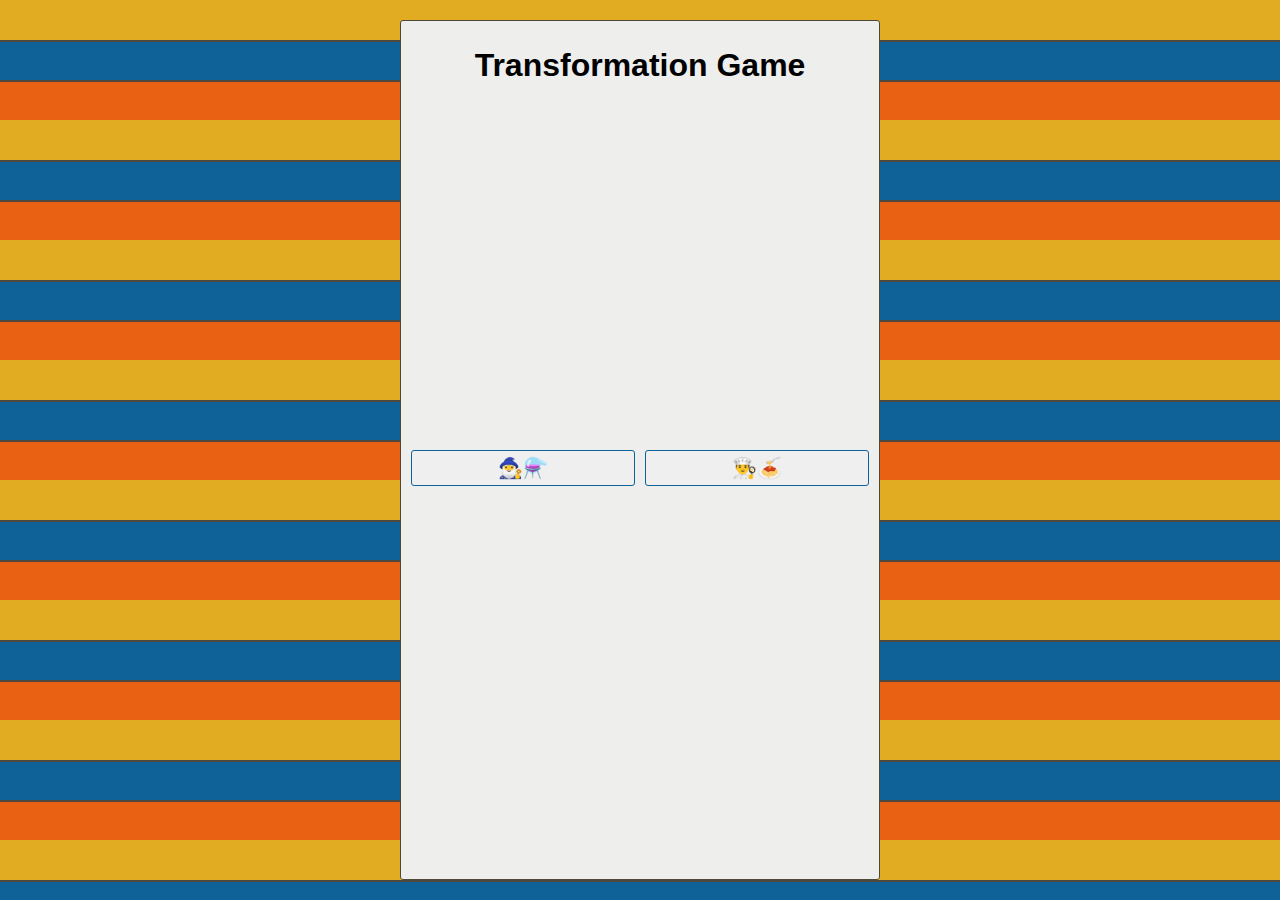
==== index.html @ 74be5603 "show text on click" ====
<!doctype html>
<html>
<head>
  <meta charset="utf-8">
  <title></title>
  <meta name="description" content="">
  <meta name="viewport" content="width=device-width, initial-scale=1">
  <meta name="theme-color" content="#fafafa">
  <link href="style.css" rel="stylesheet">
  <script src="script.js"></script>
</head>

<body>
<section class="container">
  <h1 class="title">Transformation Game</h1>
  <div class="stage"></div>
  <div class="buttons"></div>
</section>
<script>
  init(document.querySelector(".container"));
</script>
</body>
</html>
---- style.css ----
:root {
  --yellow: #e2ac22;
  --sea-blue: #0e6297;
  --red: #a40016;
  --orange: #e96214;
  --dark-neutral: #4e493c;
  --light-neutral: #eeeeed;
}

* {
  box-sizing: border-box;
  font-family: "Lucida Grande","Trebuchet MS", sans-serif;
}


body {
  margin: 0;
  background: repeating-linear-gradient(
    var(--yellow),
    var(--yellow) 40px,
    var(--dark-neutral) 40px,
    var(--dark-neutral) 42px,
    var(--sea-blue) 42px,
    var(--sea-blue) 80px,
    var(--dark-neutral) 80px,
    var(--dark-neutral) 82px,
    var(--orange) 82px,
    var(--orange) 120px
  );
}

button {
  padding: 5px;
  border-radius: 3px;
  border: 1px solid var(--sea-blue);
  font-size: 20px;
  width: calc(50% - 10px);
  margin: 5px;
  transition: background-color .3s ease-in;
  cursor: pointer;
}

button:hover {
  background-color: var(--sea-blue);
}

.container {
  text-align: center;

  width: calc(100vw - 40px);
  max-width: 480px;
  height: calc(100vh - 40px);

  padding: 5px;
  margin: 20px auto;

  background-color: var(--light-neutral);

  border-radius: 3px;
  border: 1px solid var(--dark-neutral);

  display: flex;
  flex-direction: column;
}

.stage {
  height: 40%;
  padding: 20px;
}

.buttons {
}
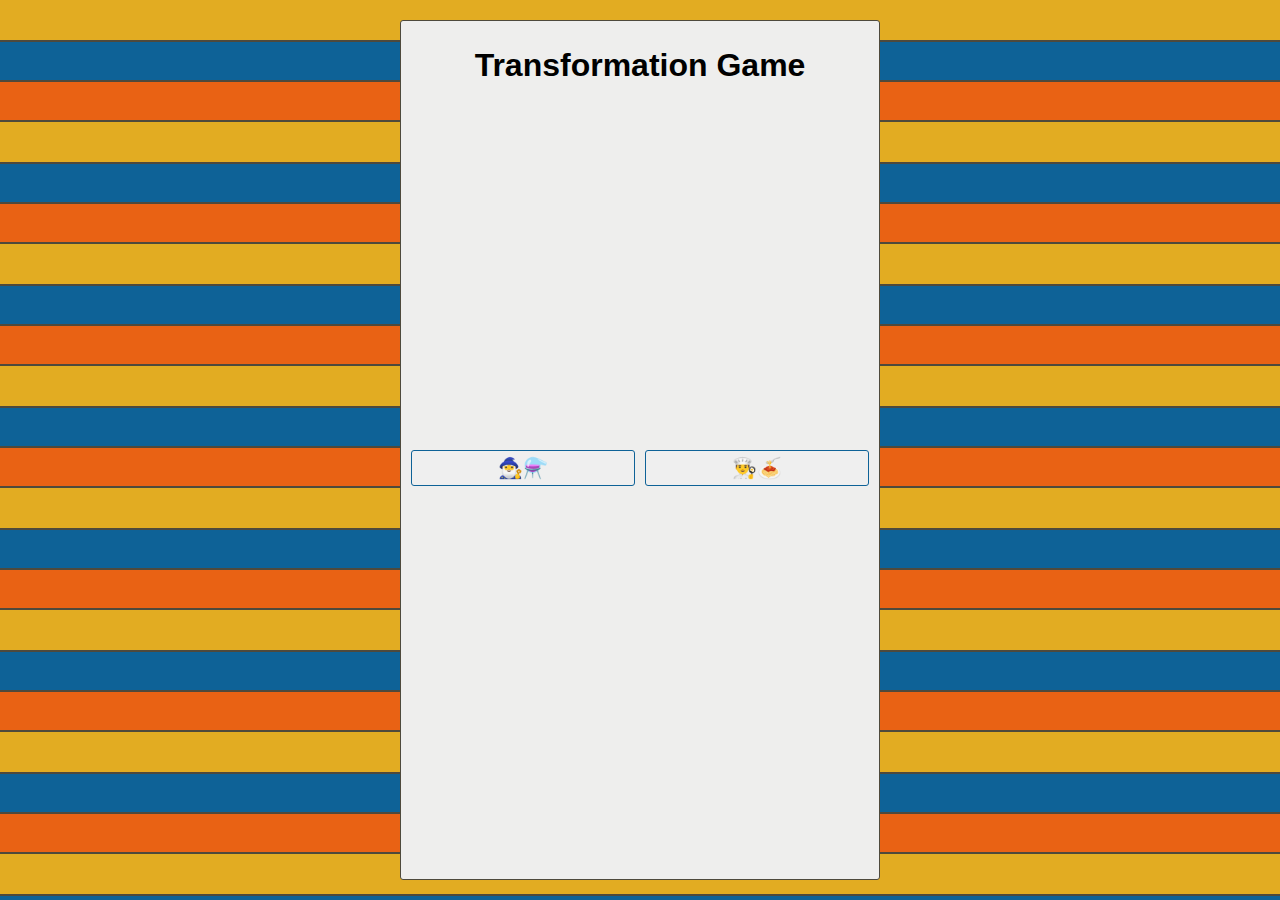
==== commit 4fd1cad3: "set theme color to something that's good enough, prune backlog" ====
--- a/index.html
+++ b/index.html
@@ -5,7 +5,7 @@
   <title></title>
   <meta name="description" content="">
   <meta name="viewport" content="width=device-width, initial-scale=1">
-  <meta name="theme-color" content="#fafafa">
+  <meta name="theme-color" content="#e2ac22">
   <link href="style.css" rel="stylesheet">
   <script src="script.js"></script>
 </head>
--- a/style.css
+++ b/style.css
@@ -25,7 +25,9 @@
     var(--dark-neutral) 80px,
     var(--dark-neutral) 82px,
     var(--orange) 82px,
-    var(--orange) 120px
+    var(--orange) 120px,
+    var(--dark-neutral) 120px,
+    var(--dark-neutral) 122px
   );
 }
 
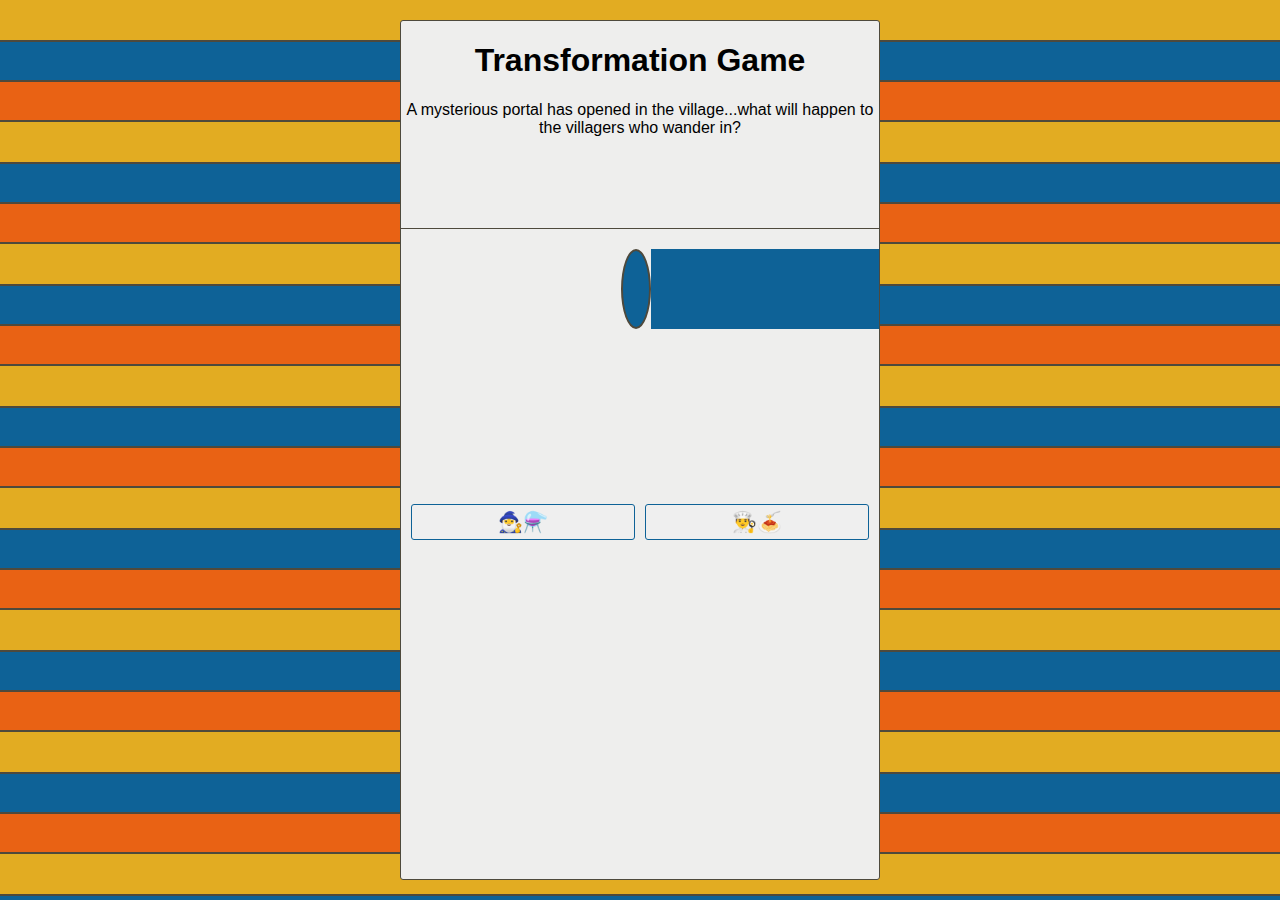
==== commit fd7f8ad0: "much more scaffolding" ====
--- a/index.html
+++ b/index.html
@@ -13,8 +13,9 @@
 <body>
 <section class="container">
   <h1 class="title">Transformation Game</h1>
-  <div class="stage"></div>
-  <div class="buttons"></div>
+  <div id="narration"></div>
+  <div id="stage"></div>
+  <div id="buttons"></div>
 </section>
 <script>
   init(document.querySelector(".container"));
--- a/style.css
+++ b/style.css
@@ -9,7 +9,7 @@
 
 * {
   box-sizing: border-box;
-  font-family: "Lucida Grande","Trebuchet MS", sans-serif;
+  font-family: "Lucida Grande", "Trebuchet MS", sans-serif;
 }
 
 
@@ -53,7 +53,6 @@
   max-width: 480px;
   height: calc(100vh - 40px);
 
-  padding: 5px;
   margin: 20px auto;
 
   background-color: var(--light-neutral);
@@ -65,10 +64,65 @@
   flex-direction: column;
 }
 
-.stage {
+#narration {
+  border-bottom: 1px solid var(--dark-neutral);
+  height: 0;
+  padding-top: -100%;
+  overflow: hidden;
+  transition: all 1s ease-in;
+}
+
+#narration.expanded {
+  height: 20%;
+  padding-top: 0;
+}
+
+#stage {
+  overflow: hidden;
   height: 40%;
   padding: 20px;
+  transition: all 1s ease-in;
 }
 
-.buttons {
+#stage.expanded {
+  height: 60%;
+}
+
+#buttons {
+  height: 60%;
+  padding: 5px;
+  transition: all 1s ease-in;
+  overflow: hidden;
+}
+
+#buttons.collapsed {
+  height: 10%;
+}
+
+.portal {
+  width: 1200px;
+  height: 80px;
+  transition: all 8s ease-in;
+  margin-left: 200px;
+  display: flex;
+  flex-direction: row;
+}
+
+.portal-entrance, .portal-exit, .portal-body {
+  height: 100%;
+  background-color: var(--sea-blue);
+}
+
+.portal-entrance, .portal-exit {
+  width: 30px;
+  border-radius: 50%;
+  border: 2px solid var(--dark-neutral);
+}
+
+.portal-body {
+  width: 1000px;
+}
+
+.move-left {
+  margin-left: -1000px;
 }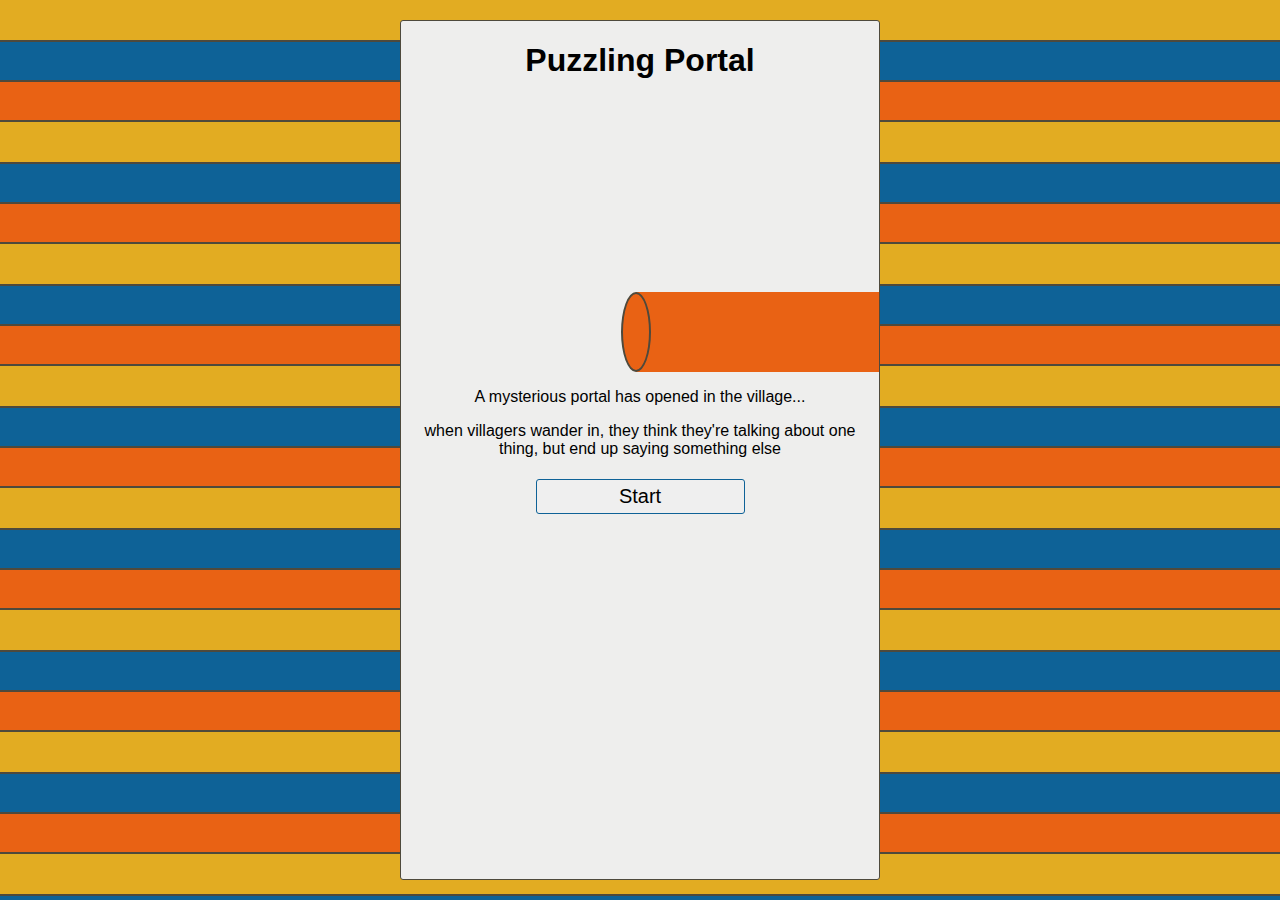
==== commit 10b66fce: "start on the title screen, play audio if available, provide a return button, clean up transitions a " ====
--- a/index.html
+++ b/index.html
@@ -12,7 +12,7 @@
 
 <body>
 <section class="container">
-  <h1 class="title">Transformation Game</h1>
+  <h1 class="title">Puzzling Portal</h1>
   <div id="narration"></div>
   <div id="stage"></div>
   <div id="buttons"></div>
--- a/style.css
+++ b/style.css
@@ -65,38 +65,26 @@
 }
 
 #narration {
-  border-bottom: 1px solid var(--dark-neutral);
-  height: 0;
-  padding-top: -100%;
+  height: 20%;
+  color: transparent;
   overflow: hidden;
   transition: all 1s ease-in;
 }
 
-#narration.expanded {
-  height: 20%;
-  padding-top: 0;
+#narration.visible {
+  color: black;
+  opacity: 1;
 }
 
 #stage {
+  min-height: 40%;
+  padding: 20px;
   overflow: hidden;
-  height: 40%;
-  padding: 20px;
-  transition: all 1s ease-in;
-}
-
-#stage.expanded {
-  height: 60%;
 }
 
 #buttons {
-  height: 60%;
+  max-height: 60%;
   padding: 5px;
-  transition: all 1s ease-in;
-  overflow: hidden;
-}
-
-#buttons.collapsed {
-  height: 10%;
 }
 
 .portal {
@@ -110,13 +98,22 @@
 
 .portal-entrance, .portal-exit, .portal-body {
   height: 100%;
-  background-color: var(--sea-blue);
+  background-color: var(--orange);
 }
 
 .portal-entrance, .portal-exit {
   width: 30px;
   border-radius: 50%;
   border: 2px solid var(--dark-neutral);
+}
+
+.portal-entrance {
+  margin-right: -15px;
+  z-index: 20;
+}
+
+.portal-exit {
+  margin-left: -15px;
 }
 
 .portal-body {
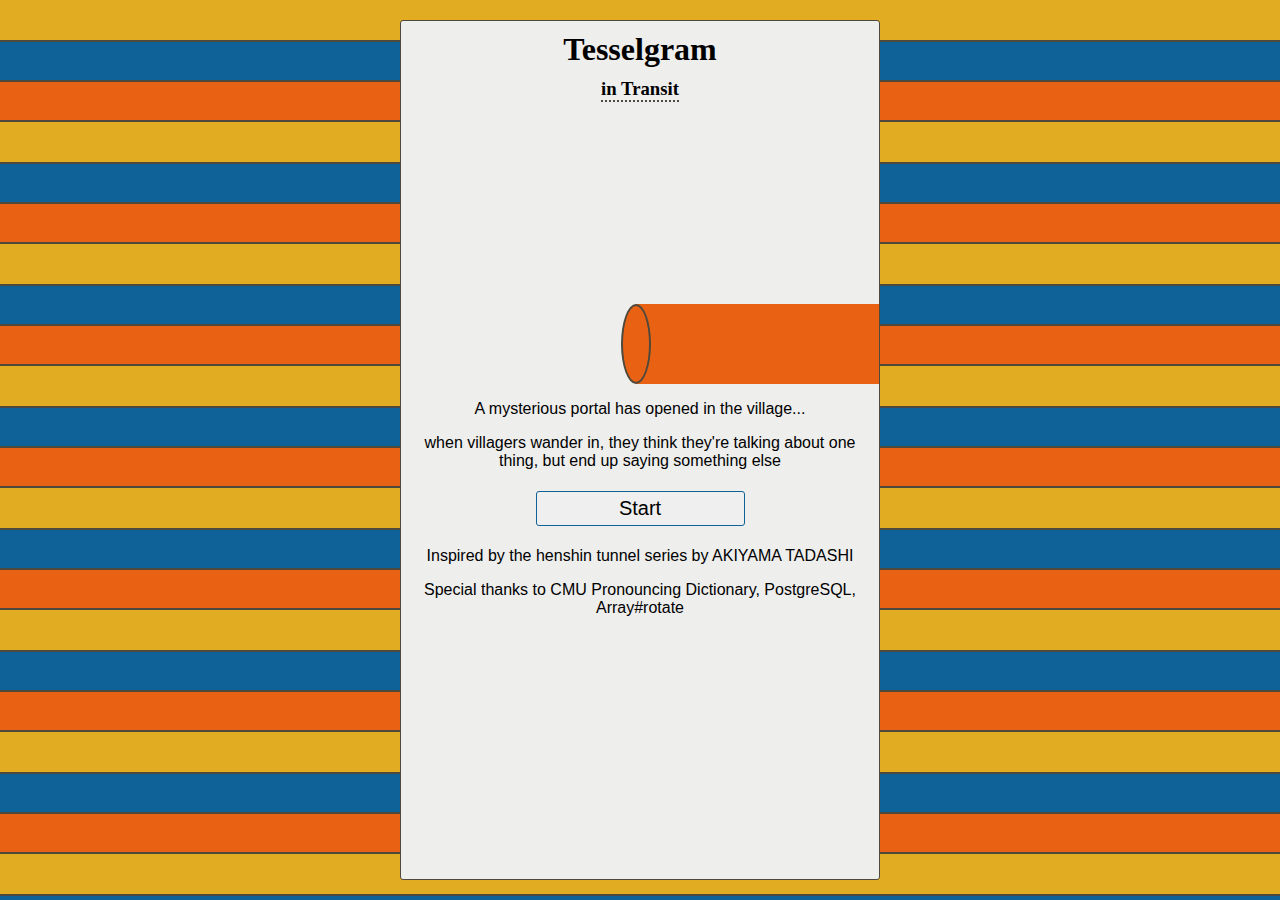
==== commit c276a69e: "try the new name and style of the title" ====
--- a/index.html
+++ b/index.html
@@ -12,7 +12,10 @@
 
 <body>
 <section class="container">
-  <h1 class="title">Puzzling Portal</h1>
+  <div class="title">
+    <h1>Tesselgram</h1>
+    <h3>in Transit</h3>
+  </div>
   <div id="narration"></div>
   <div id="stage"></div>
   <div id="buttons"></div>
--- a/style.css
+++ b/style.css
@@ -2,6 +2,10 @@
   --yellow: #e2ac22;
   --sea-blue: #0e6297;
   --red: #a40016;
+  --grass-green: #8fc93a;
+  --leafy-green: #5fad56;
+  --kombu-green: #344a16;
+  --jungle-green: #233f20;
   --orange: #e96214;
   --dark-neutral: #4e493c;
   --light-neutral: #eeeeed;
@@ -9,11 +13,11 @@
 
 * {
   box-sizing: border-box;
-  font-family: "Lucida Grande", "Trebuchet MS", sans-serif;
 }
 
 
 body {
+  font-family: "Lucida Grande", "Trebuchet MS", sans-serif;
   margin: 0;
   background: repeating-linear-gradient(
     var(--yellow),
@@ -31,6 +35,21 @@
   );
 }
 
+.title {
+  font-family: 'Andale Mono', 'Monaco';
+}
+
+.title * {
+  margin: 10px;
+}
+
+.title h3 {
+  border-bottom: 2px dotted var(--dark-neutral);
+  width: max-content;
+  margin-left: auto;
+  margin-right: auto;
+}
+
 button {
   padding: 5px;
   border-radius: 3px;
@@ -38,12 +57,19 @@
   font-size: 20px;
   width: calc(50% - 10px);
   margin: 5px;
-  transition: background-color .3s ease-in;
+  transition: background-color,width,margin,font-size .3s ease-in;
   cursor: pointer;
 }
 
 button:hover {
   background-color: var(--sea-blue);
+}
+
+button.growing {
+  background-color: var(--sea-blue);
+  width: 100%;
+  margin: 0;
+  font-size: 48px;
 }
 
 .container {
@@ -68,7 +94,7 @@
   height: 20%;
   color: transparent;
   overflow: hidden;
-  transition: all 1s ease-in;
+  /*transition: all 1s ease-in;*/
 }
 
 #narration.visible {
@@ -122,4 +148,28 @@
 
 .move-left {
   margin-left: -1000px;
-}+}
+
+@keyframes transition-left {
+  from {
+    left: 100%;
+    width: 300%;
+  }
+
+  to {
+    left: -100%;
+    width: 100%;
+  }
+}
+
+.scrolling-text {
+  position: relative;
+  animation-duration: 10s;
+  animation-name: transition-left;
+  width: 1000px;
+  display: flex;
+}
+
+.scrolling-text-item {
+  flex-grow:1;
+}
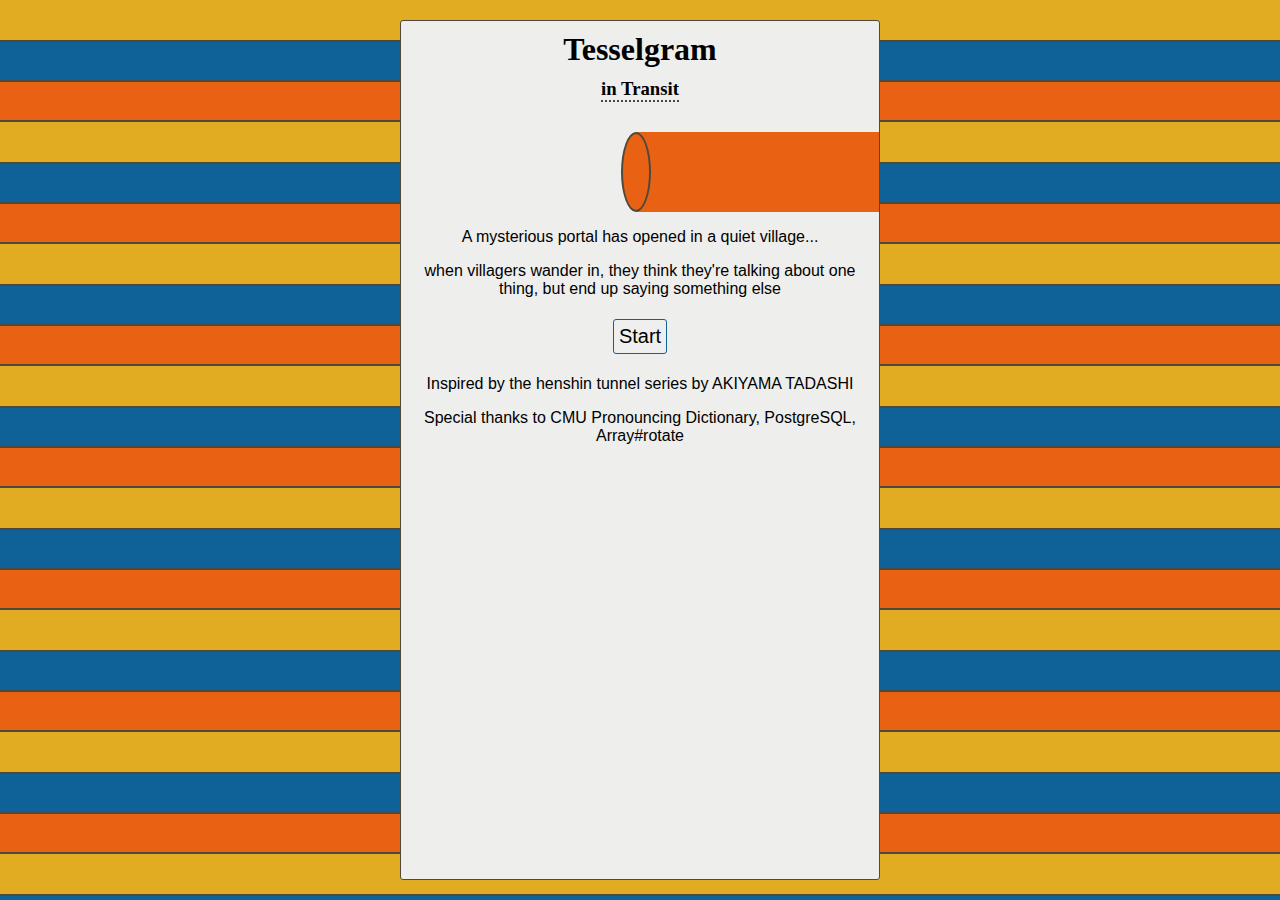
==== commit 8bad3227: "rudimentary element-factory functions" ====
--- a/index.html
+++ b/index.html
@@ -18,7 +18,6 @@
   </div>
   <div id="narration"></div>
   <div id="stage"></div>
-  <div id="buttons"></div>
 </section>
 <script>
   init(document.querySelector(".container"));
--- a/style.css
+++ b/style.css
@@ -36,7 +36,7 @@
 }
 
 .title {
-  font-family: 'Andale Mono', 'Monaco';
+  font-family: 'Andale Mono', 'Monaco', 'sans-serif';
 }
 
 .title * {
@@ -50,12 +50,30 @@
   margin-right: auto;
 }
 
+.button-panel {
+  position: relative;
+  width: 100px;
+  height: 800px;
+  left: -120px;
+  display: flex;
+  flex-direction: column;
+  transition: left .3s linear;
+}
+
+.button-panel.visible {
+  left: 0;
+}
+
+.button-panel button {
+  width: calc(100% - 10px);
+}
+
 button {
   padding: 5px;
   border-radius: 3px;
   border: 1px solid var(--sea-blue);
   font-size: 20px;
-  width: calc(50% - 10px);
+  /*width: calc(50% - 10px);*/
   margin: 5px;
   transition: background-color,width,margin,font-size .3s ease-in;
   cursor: pointer;
@@ -63,13 +81,6 @@
 
 button:hover {
   background-color: var(--sea-blue);
-}
-
-button.growing {
-  background-color: var(--sea-blue);
-  width: 100%;
-  margin: 0;
-  font-size: 48px;
 }
 
 .container {
@@ -90,27 +101,10 @@
   flex-direction: column;
 }
 
-#narration {
-  height: 20%;
-  color: transparent;
-  overflow: hidden;
-  /*transition: all 1s ease-in;*/
-}
-
-#narration.visible {
-  color: black;
-  opacity: 1;
-}
-
 #stage {
   min-height: 40%;
   padding: 20px;
   overflow: hidden;
-}
-
-#buttons {
-  max-height: 60%;
-  padding: 5px;
 }
 
 .portal {
@@ -162,14 +156,6 @@
   }
 }
 
-.scrolling-text {
-  position: relative;
-  animation-duration: 10s;
-  animation-name: transition-left;
-  width: 1000px;
-  display: flex;
-}
+.title-panel {
 
-.scrolling-text-item {
-  flex-grow:1;
-}
+}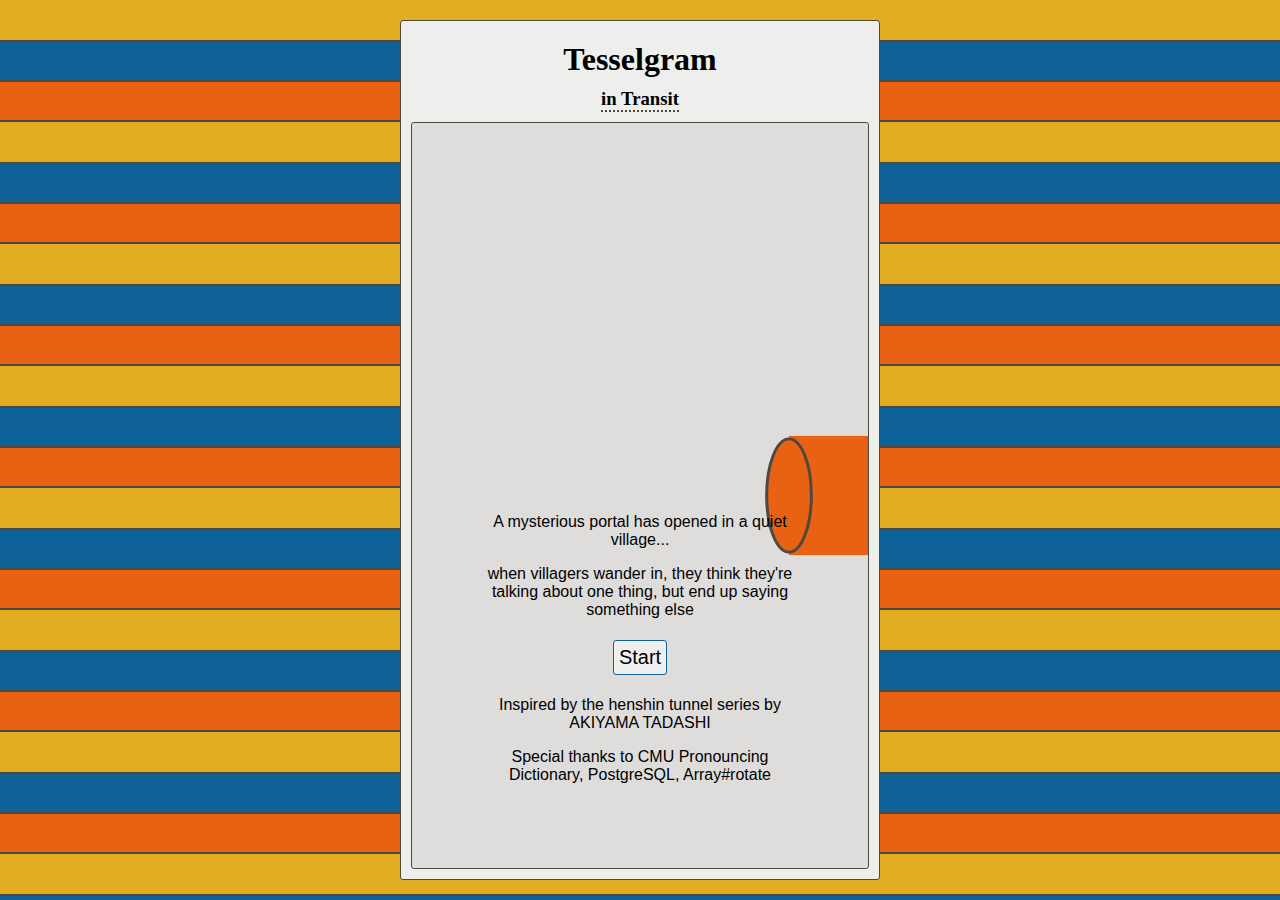
==== commit f7832dba: "animate overall narration" ====
--- a/index.html
+++ b/index.html
@@ -16,8 +16,9 @@
     <h1>Tesselgram</h1>
     <h3>in Transit</h3>
   </div>
-  <div id="narration"></div>
-  <div id="stage"></div>
+  <div id="stage">
+    <div id="narration"></div>
+  </div>
 </section>
 <script>
   init(document.querySelector(".container"));
--- a/style.css
+++ b/style.css
@@ -8,6 +8,7 @@
   --jungle-green: #233f20;
   --orange: #e96214;
   --dark-neutral: #4e493c;
+  --tinge-neutral: #dedddb;
   --light-neutral: #eeeeed;
 }
 
@@ -51,13 +52,13 @@
 }
 
 .button-panel {
-  position: relative;
+  position: absolute;
   width: 100px;
-  height: 800px;
   left: -120px;
   display: flex;
   flex-direction: column;
   transition: left .3s linear;
+  bottom: 10%;
 }
 
 .button-panel.visible {
@@ -73,7 +74,6 @@
   border-radius: 3px;
   border: 1px solid var(--sea-blue);
   font-size: 20px;
-  /*width: calc(50% - 10px);*/
   margin: 5px;
   transition: background-color,width,margin,font-size .3s ease-in;
   cursor: pointer;
@@ -91,6 +91,7 @@
   height: calc(100vh - 40px);
 
   margin: 20px auto;
+  padding: 10px;
 
   background-color: var(--light-neutral);
 
@@ -102,47 +103,14 @@
 }
 
 #stage {
-  min-height: 40%;
-  padding: 20px;
   overflow: hidden;
+  background-color: var(--tinge-neutral);
+  border-radius: 3px;
+  border: 1px solid var(--dark-neutral);
+  height: 100%;
+  position: relative;
 }
 
-.portal {
-  width: 1200px;
-  height: 80px;
-  transition: all 8s ease-in;
-  margin-left: 200px;
-  display: flex;
-  flex-direction: row;
-}
-
-.portal-entrance, .portal-exit, .portal-body {
-  height: 100%;
-  background-color: var(--orange);
-}
-
-.portal-entrance, .portal-exit {
-  width: 30px;
-  border-radius: 50%;
-  border: 2px solid var(--dark-neutral);
-}
-
-.portal-entrance {
-  margin-right: -15px;
-  z-index: 20;
-}
-
-.portal-exit {
-  margin-left: -15px;
-}
-
-.portal-body {
-  width: 1000px;
-}
-
-.move-left {
-  margin-left: -1000px;
-}
 
 @keyframes transition-left {
   from {
@@ -157,5 +125,37 @@
 }
 
 .title-panel {
+  position: absolute;
+  /*width: 80%;*/
+  margin: 15%;
+  bottom: 0;
+}
 
-}+svg {
+  height: 100%;
+  width: 100%;
+}
+
+#narration {
+  opacity: 0.5;
+  transition: opacity 1s ease-out, color 1.5s ease-out;
+  position: absolute;
+  margin: 20px;
+  padding: 20px;
+  background-color: var(--jungle-green);
+  color: var(--light-neutral);
+  width: calc(100% - 40px);
+}
+
+#narration.fade {
+  opacity: 0;
+  color: transparent;
+}
+
+.dropdot {
+  transition: fill 1s linear;
+}
+
+.tunnel {
+  transition: fill .5s ease-in;
+}
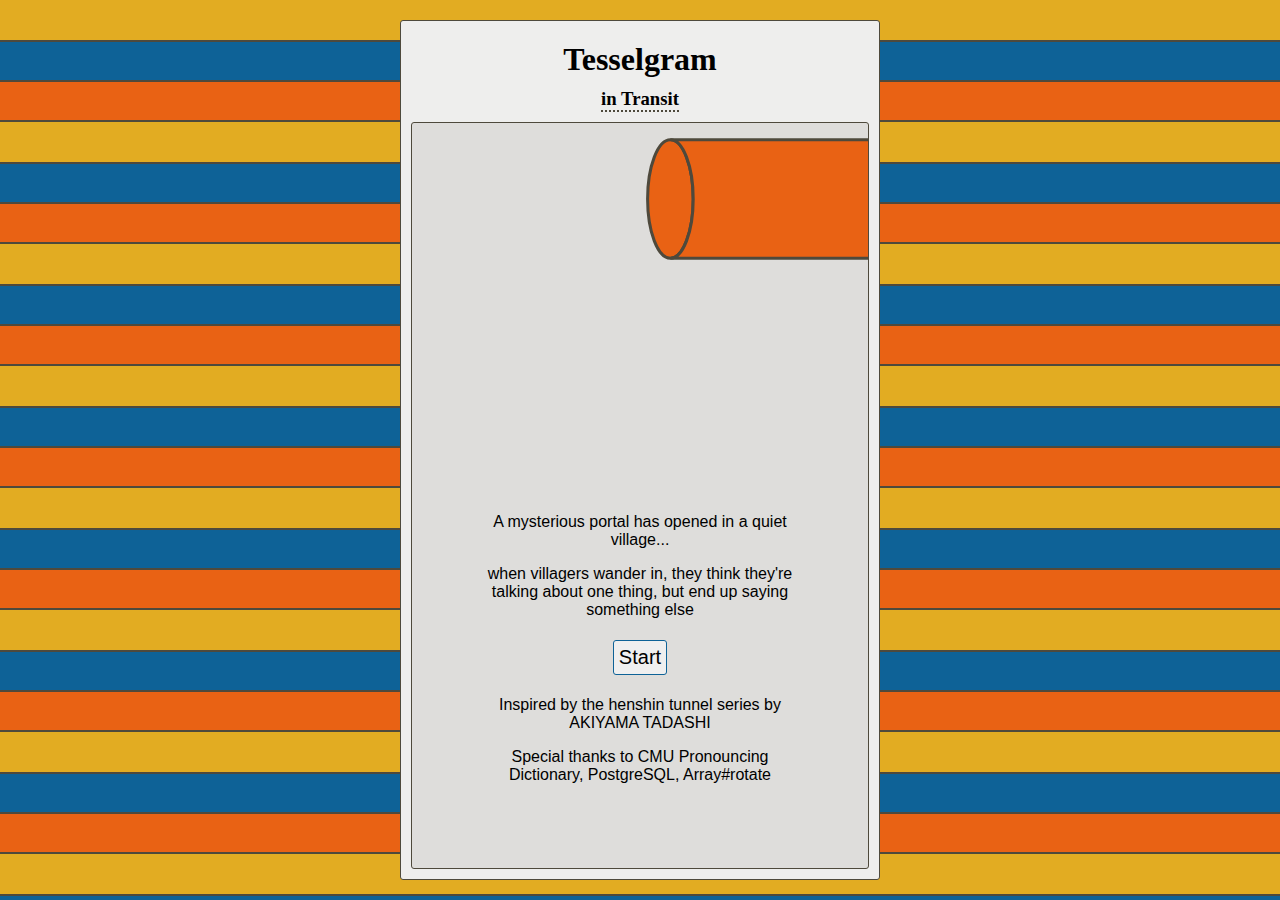
==== commit 2dcd658c: "restyle the character dialogue box & sketch out "stages" version" ====
--- a/index.html
+++ b/index.html
@@ -17,7 +17,6 @@
     <h3>in Transit</h3>
   </div>
   <div id="stage">
-    <div id="narration"></div>
   </div>
 </section>
 <script>
--- a/style.css
+++ b/style.css
@@ -53,11 +53,11 @@
 
 .button-panel {
   position: absolute;
-  width: 100px;
-  left: -120px;
+  width: 120px;
+  left: -140px;
   display: flex;
   flex-direction: column;
-  transition: left .3s linear;
+  transition: left .3s linear .5s;
   bottom: 10%;
 }
 
@@ -67,6 +67,7 @@
 
 .button-panel button {
   width: calc(100% - 10px);
+  font-size: 32px;
 }
 
 button {
@@ -88,7 +89,7 @@
 
   width: calc(100vw - 40px);
   max-width: 480px;
-  height: calc(100vh - 40px);
+  height: calc(var(--vh, 1vh) * 100 - 40px);
 
   margin: 20px auto;
   padding: 10px;
@@ -111,40 +112,41 @@
   position: relative;
 }
 
-
-@keyframes transition-left {
-  from {
-    left: 100%;
-    width: 300%;
-  }
-
-  to {
-    left: -100%;
-    width: 100%;
-  }
+.title-panel {
+  position: absolute;
+  width: 70%;
+  margin: 15%;
+  bottom: 0;
+  transition: .5s bottom;
 }
 
-.title-panel {
-  position: absolute;
-  /*width: 80%;*/
-  margin: 15%;
-  bottom: 0;
-}
-
-svg {
-  height: 100%;
-  width: 100%;
+.title-panel.hidden {
+  bottom: -100%;
 }
 
 #narration {
-  opacity: 0.5;
   transition: opacity 1s ease-out, color 1.5s ease-out;
   position: absolute;
   margin: 20px;
-  padding: 20px;
-  background-color: var(--jungle-green);
-  color: var(--light-neutral);
+  background-color: var(--light-neutral);
   width: calc(100% - 40px);
+  display: flex;
+  align-items: end;
+  flex-direction: row;
+  text-align: left;
+  box-shadow: 2px 1px 2px var(--dark-neutral);
+  border: 1px solid var(--dark-neutral);
+}
+
+#narration-text {
+  padding: 10px;
+}
+
+#narration button {
+  background-color: transparent;
+  border: none;
+  padding-bottom: 0;
+  margin-bottom: 0;
 }
 
 #narration.fade {
@@ -159,3 +161,8 @@
 .tunnel {
   transition: fill .5s ease-in;
 }
+
+.lighting-effect {
+  transition: fill .1s ease-in-out;
+  opacity: .3;
+}